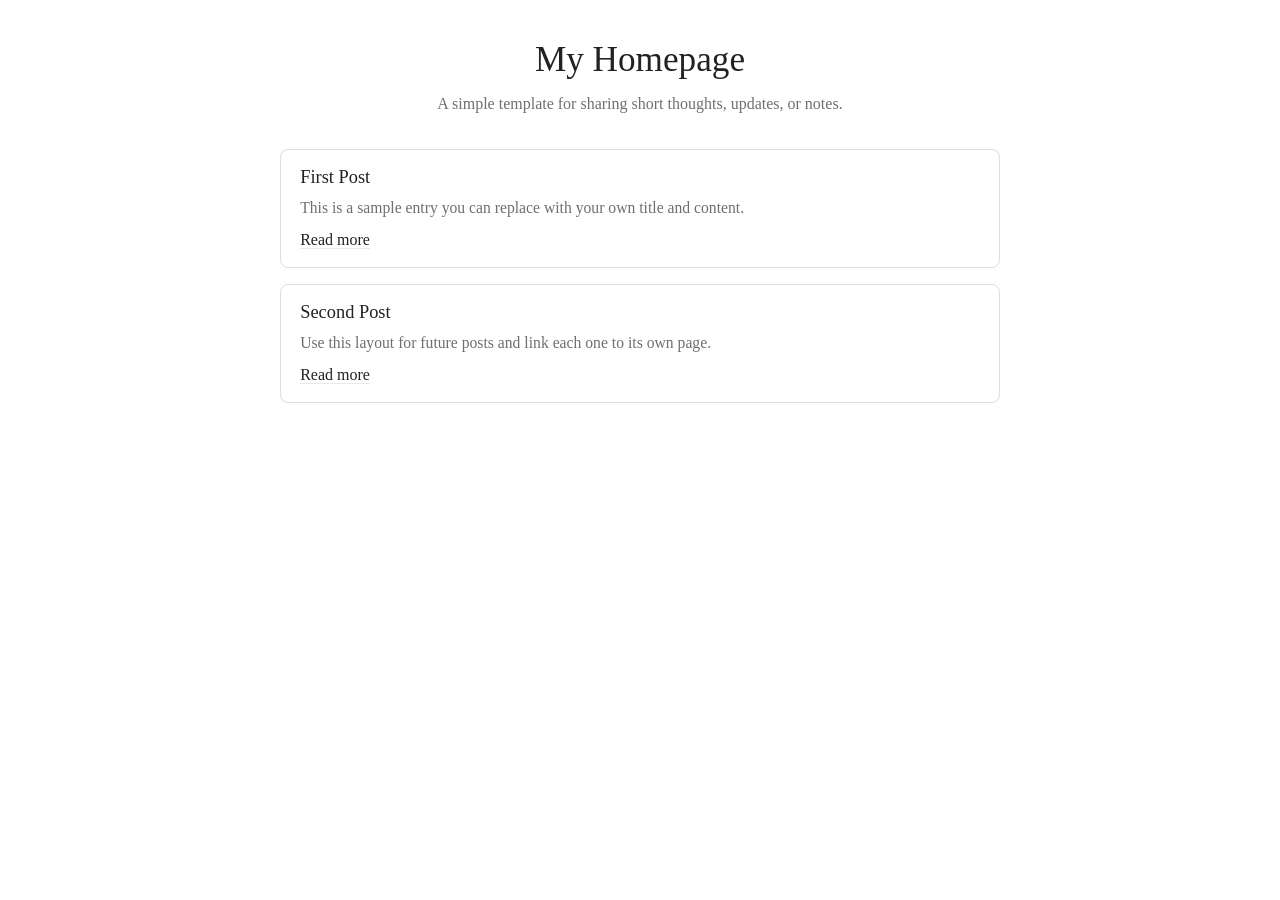
==== index.html @ bc0c73e8 "Add files via upload" ====
<!DOCTYPE html>
<html lang="en">
  <head>
    <meta charset="UTF-8" />
    <meta name="viewport" content="width=device-width, initial-scale=1.0" />
    <title>My Homepage</title>
    <link rel="stylesheet" href="styles.css" />
    <style>
      .intro {
        text-align: center;
        margin-bottom: 2rem;
      }

      .intro p {
        margin: 0;
        font-size: 1rem;
      }

      .posts {
        display: grid;
        gap: 1rem;
      }

      .post {
        padding: 1.1rem 1.2rem;
        border: 1px solid var(--border);
        border-radius: 8px;
        background: #fff;
      }

      .post h2 {
        margin: 0 0 0.4rem;
        font-size: 1.15rem;
        font-weight: 400;
      }

      .post p {
        margin: 0 0 0.7rem;
        font-size: 0.98rem;
      }
    </style>
  </head>
  <body>
    <main>
      <section class="intro">
        <h1>My Homepage</h1>
        <p>A simple template for sharing short thoughts, updates, or notes.</p>
      </section>

      <section class="posts">
        <article class="post">
          <h2>First Post</h2>
          <p>This is a sample entry you can replace with your own title and content.</p>
          <a href="sample-post-1.html">Read more</a>
        </article>

        <article class="post">
          <h2>Second Post</h2>
          <p>Use this layout for future posts and link each one to its own page.</p>
          <a href="sample-post-2.html">Read more</a>
        </article>
      </section>
    </main>
  </body>
</html>
---- styles.css ----
:root {
  --bg: #ffffff;
  --text: #222222;
  --muted: #6f6f6f;
  --accent: #e9e9e9;
  --border: #dddddd;
}

* {
  box-sizing: border-box;
}

body {
  margin: 0;
  min-height: 100vh;
  background: var(--bg);
  color: var(--text);
  font-family: "Times New Roman", Times, serif;
  padding: 2.5rem 1.5rem;
}

main {
  max-width: 720px;
  margin: 0 auto;
}

h1 {
  margin: 0 0 0.7rem;
  font-size: 2.2rem;
  font-weight: 400;
}

p {
  line-height: 1.6;
  color: var(--muted);
}

a {
  color: var(--text);
  text-decoration: none;
  border-bottom: 1px solid var(--accent);
}

a:hover {
  border-bottom-color: var(--text);
}
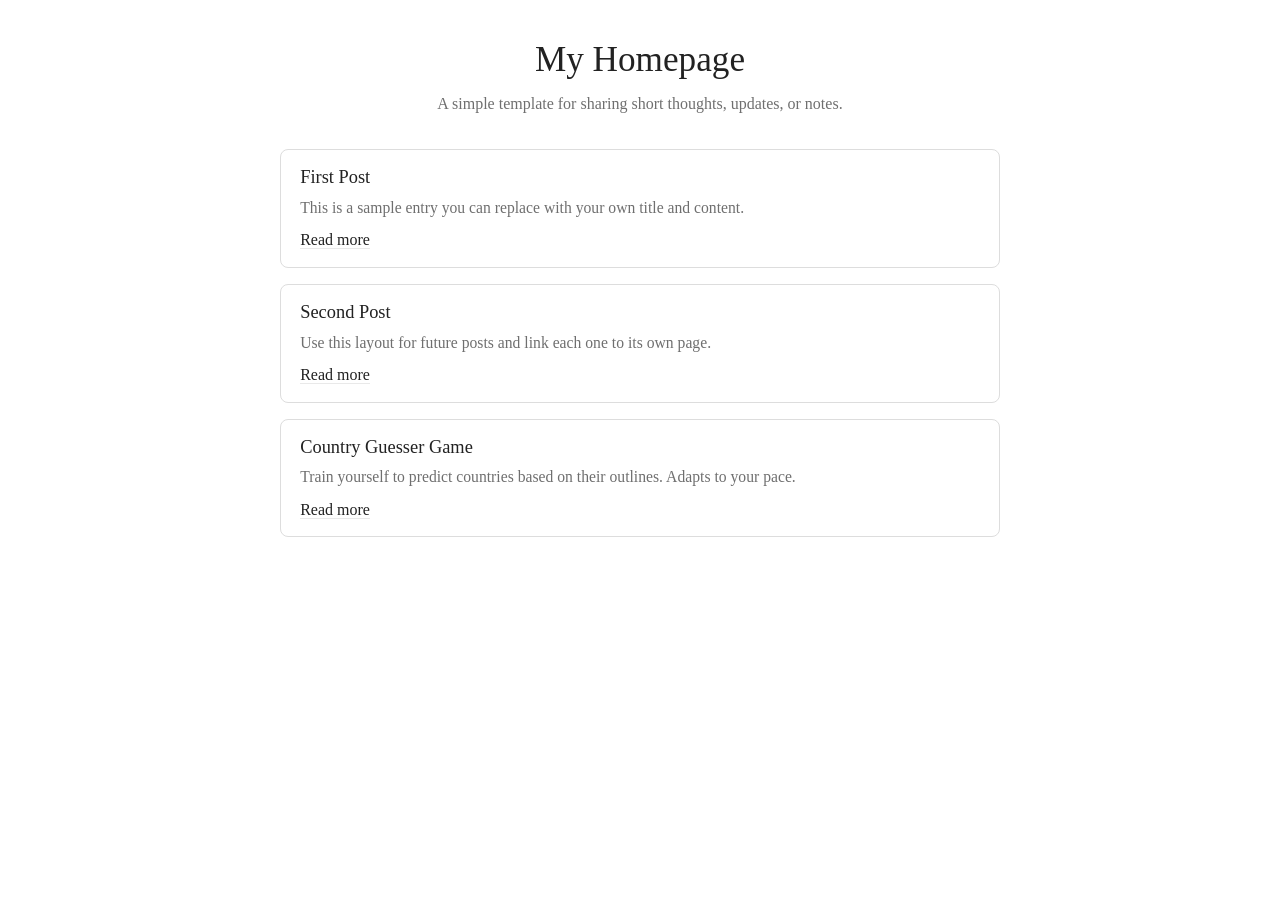
==== commit de699dca: "Add Country Guesser Game article to index.html" ====
--- a/index.html
+++ b/index.html
@@ -59,6 +59,14 @@
           <p>Use this layout for future posts and link each one to its own page.</p>
           <a href="sample-post-2.html">Read more</a>
         </article>
+
+        <article class="post">
+          <h2>Country Guesser Game</h2>
+          <p>Train yourself to predict countries based on their outlines. Adapts to your pace.</p>
+          <a href="https://adaptivecarrot.github.io/country_guesser/country_guess_manual.html">Read more</a>
+        </article>
+        
+          
       </section>
     </main>
   </body>
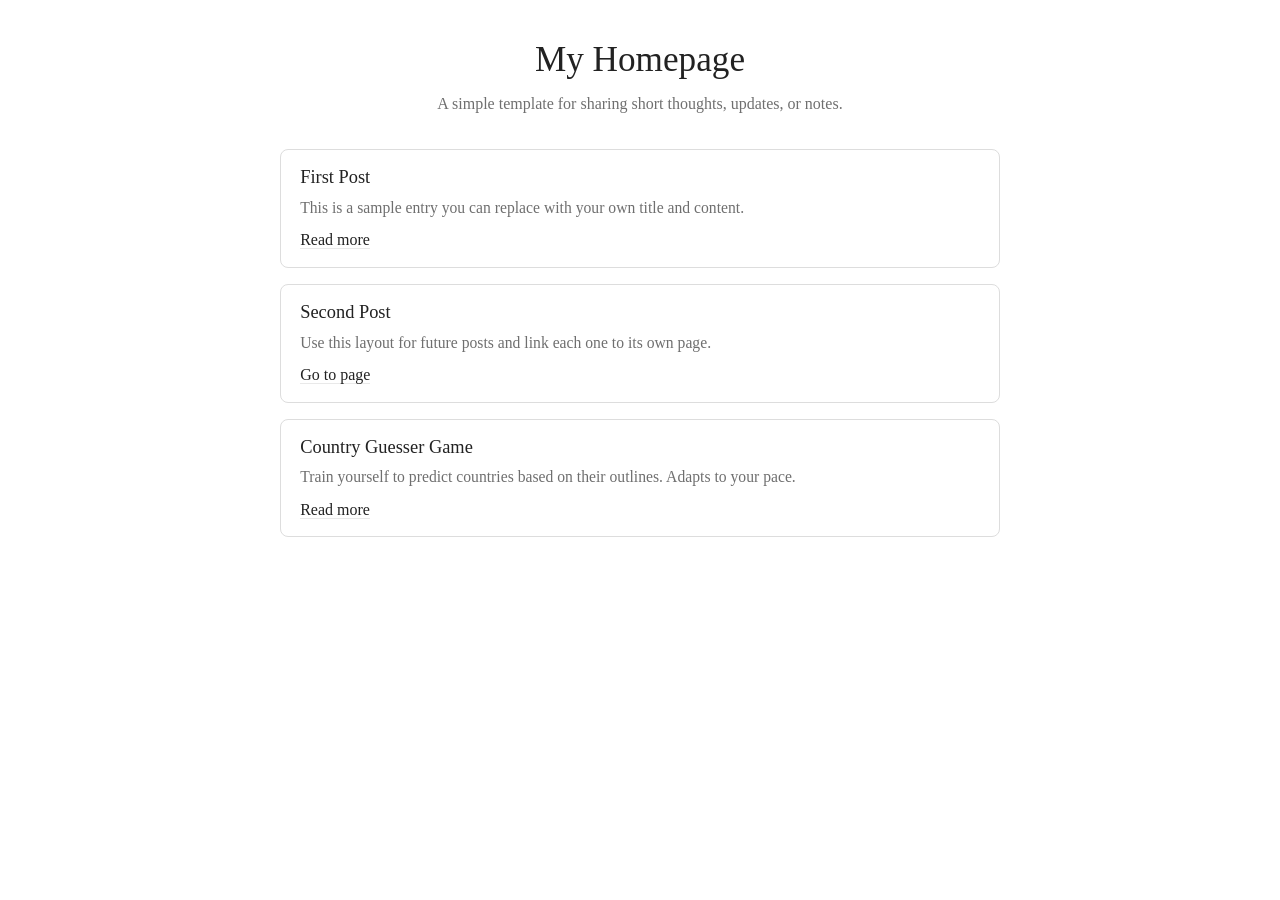
==== commit 230fde61: "changed link text" ====
--- a/index.html
+++ b/index.html
@@ -57,7 +57,7 @@
         <article class="post">
           <h2>Second Post</h2>
           <p>Use this layout for future posts and link each one to its own page.</p>
-          <a href="sample-post-2.html">Read more</a>
+          <a href="sample-post-2.html">Go to page</a>
         </article>
 
         <article class="post">
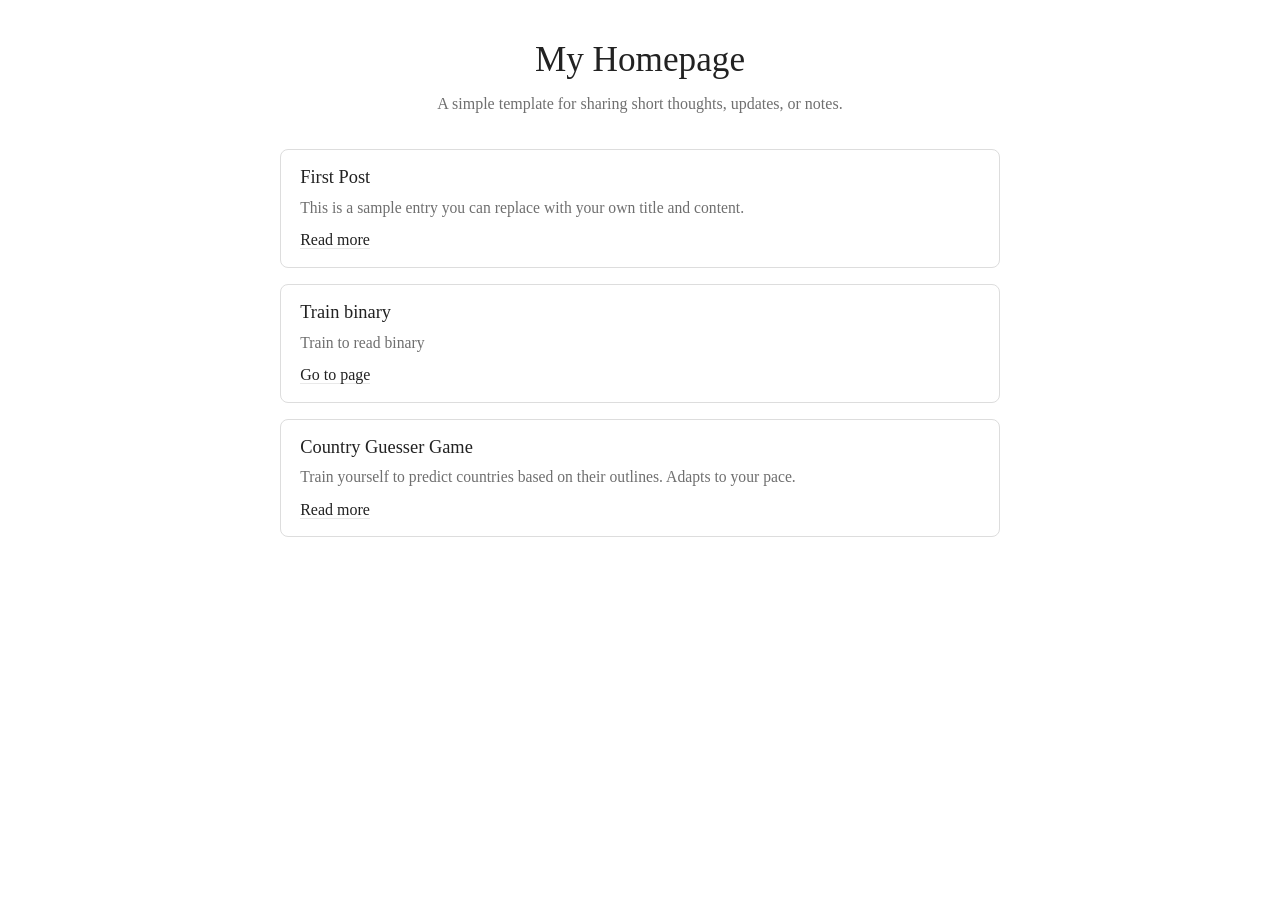
==== commit 074f2f1f: "train binary added" ====
--- a/index.html
+++ b/index.html
@@ -55,9 +55,9 @@
         </article>
 
         <article class="post">
-          <h2>Second Post</h2>
-          <p>Use this layout for future posts and link each one to its own page.</p>
-          <a href="sample-post-2.html">Go to page</a>
+          <h2>Train binary</h2>
+          <p>Train to read binary</p>
+          <a href="https://adaptivecarrot.github.io/binary-read">Go to page</a>
         </article>
 
         <article class="post">
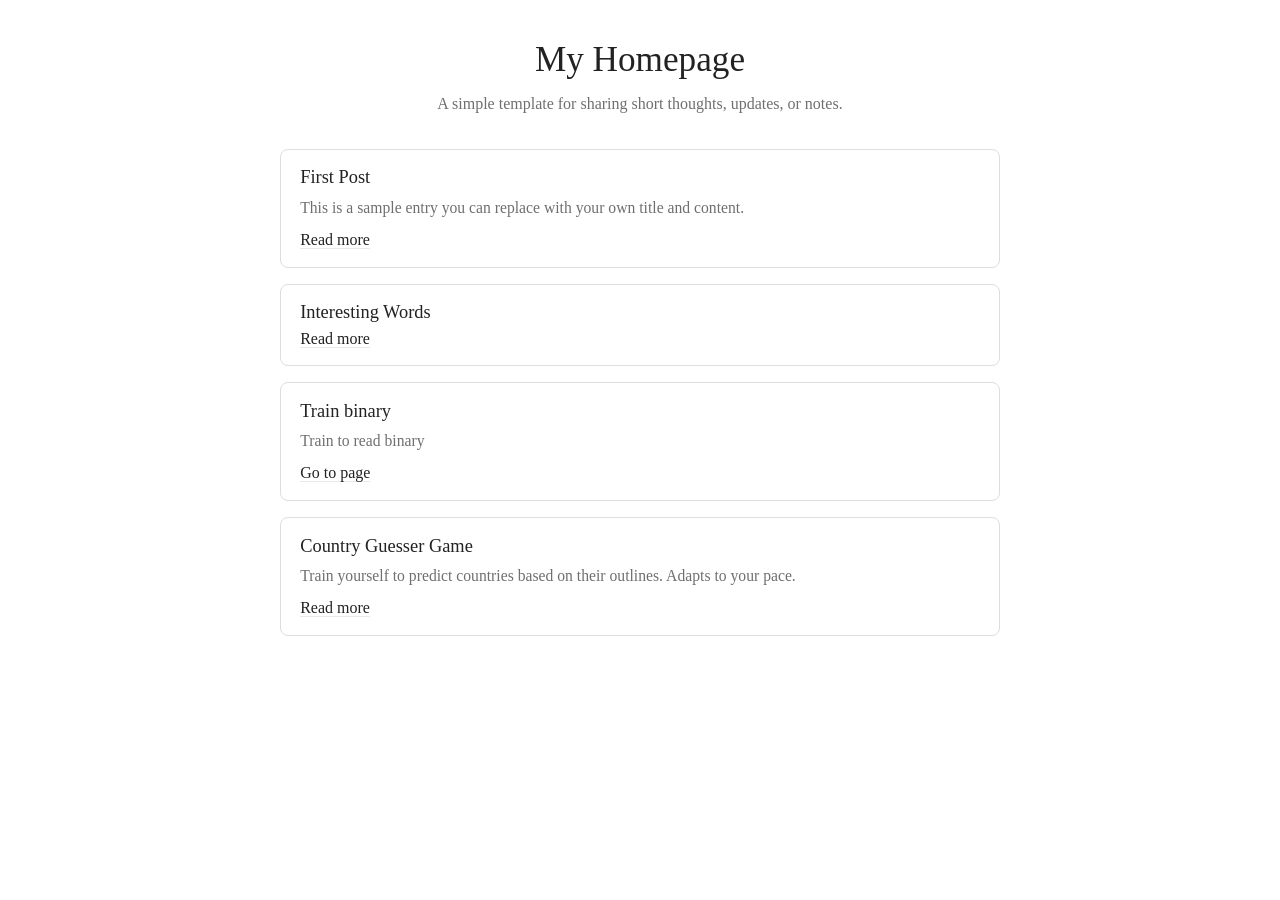
==== commit 8de28164: "Add 'Interesting Words' article section" ====
--- a/index.html
+++ b/index.html
@@ -55,6 +55,11 @@
         </article>
 
         <article class="post">
+          <h2>Interesting Words</h2>
+          <a href="notes/interesting_words.html">Read more</a>
+        </article>
+        
+        <article class="post">
           <h2>Train binary</h2>
           <p>Train to read binary</p>
           <a href="https://adaptivecarrot.github.io/binary-read">Go to page</a>
--- a/styles.css
+++ b/styles.css
@@ -44,3 +44,36 @@
 a:hover {
   border-bottom-color: var(--text);
 }
+
+.intro {
+  text-align: center;
+  margin-bottom: 2rem;
+}
+
+.intro p {
+  margin: 0;
+  font-size: 1rem;
+}
+
+.posts {
+  display: grid;
+  gap: 1rem;
+}
+
+.post {
+  padding: 1.1rem 1.2rem;
+  border: 1px solid var(--border);
+  border-radius: 8px;
+  background: #fff;
+}
+
+.post h2 {
+  margin: 0 0 0.4rem;
+  font-size: 1.15rem;
+  font-weight: 400;
+}
+
+.post p {
+  margin: 0 0 0.7rem;
+  font-size: 0.98rem;
+}
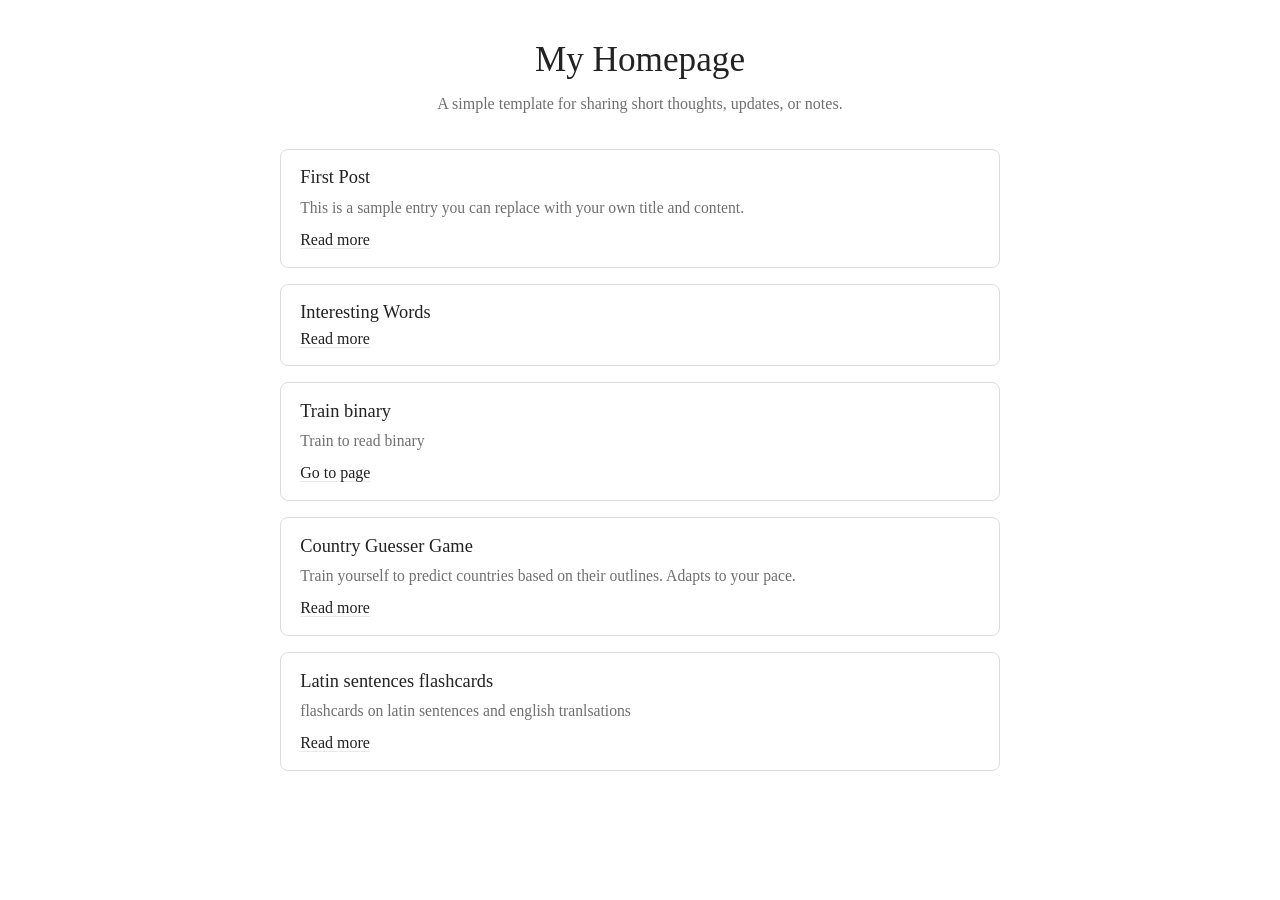
==== commit 31939ddb: "Add Latin sentences flashcards article Added a new article section for Latin sentences flashcards." ====
--- a/index.html
+++ b/index.html
@@ -70,6 +70,12 @@
           <p>Train yourself to predict countries based on their outlines. Adapts to your pace.</p>
           <a href="https://adaptivecarrot.github.io/country_guesser/country_guess_manual.html">Read more</a>
         </article>
+
+        <article class="post">
+          <h2>Latin sentences flashcards</h2>
+          <p>flashcards on latin sentences and english tranlsations</p>
+          <a href="https://adaptivecarrot.github.io/latin-cards/latin_sentences_flashcards.html">Read more</a>
+        </article>
         
           
       </section>
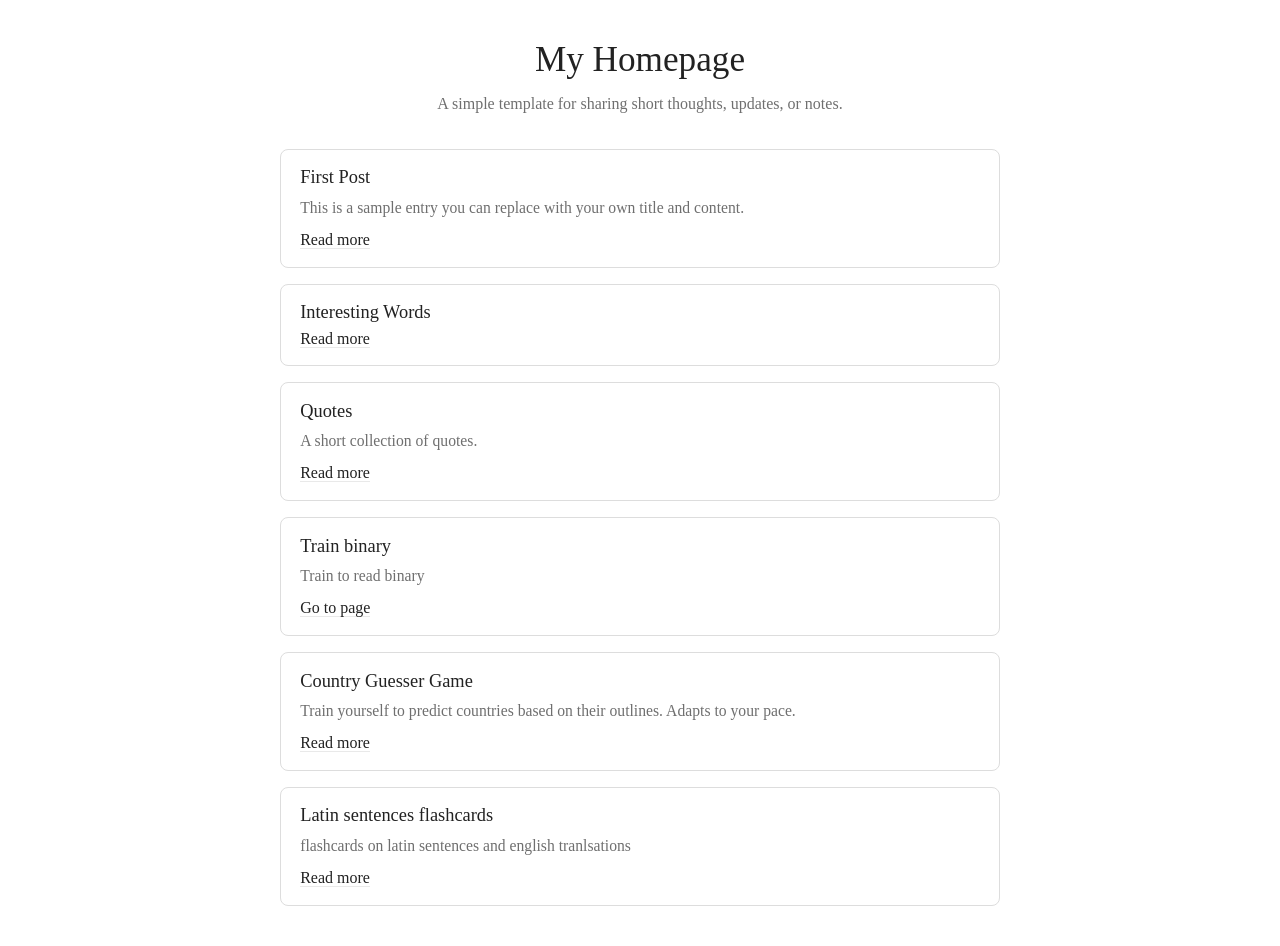
==== commit 571f841e: "Add Quotes link to homepage" ====
--- a/index.html
+++ b/index.html
@@ -58,6 +58,12 @@
           <h2>Interesting Words</h2>
           <a href="notes/interesting_words.html">Read more</a>
         </article>
+
+        <article class="post">
+          <h2>Quotes</h2>
+          <p>A short collection of quotes.</p>
+          <a href="notes/quotes.html">Read more</a>
+        </article>
         
         <article class="post">
           <h2>Train binary</h2>
